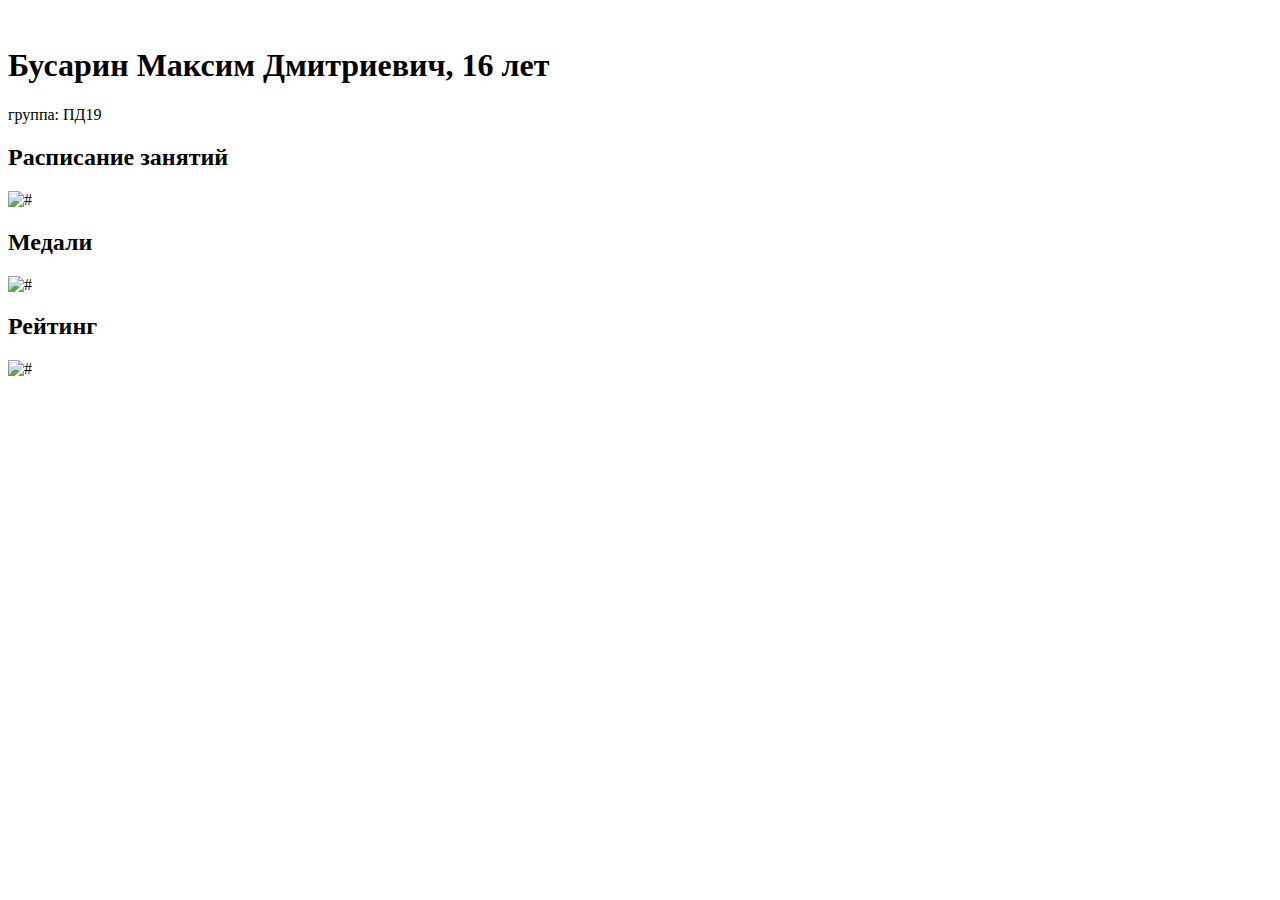
==== main.html @ 7e75bd86 "feat: edit name html and css" ====
<!DOCTYPE html>
<html lang="en">
<head>
    <meta charset="UTF-8">
    <meta http-equiv="X-UA-Compatible" content="IE=edge">
    <meta name="viewport" content="width=device-width, initial-scale=1.0">
    <link rel="stylesheet" href="style.css">
    <title>Главная страница</title>
</head>
<body>
    <header>
        <div class="header-block">
            <img class="header-block-icon" src="./img/photo_5285045305013824454_x (2).png" alt="">
            <div class="header-block-text">
                <h1 class="header-block-h1">Бусарин  Максим Дмитриевич, 16 лет </h1>
                <p class="header-block-p">группа: ПД19</p>
            </div>
        </div>
    </header>
    <nav>
        <div class="nav-content">
            <h2 class="nav-content-text">Расписание занятий</h2>
            <img class="nav-content-img" src="./img/Polygon 1.png" alt="#">
        </div>
        <div class="nav-line"></div>
        <div class="nav-content">
            <h2 class="nav-content-text">Медали</h2>
            <img class="nav-content-img" src="./img/Polygon 1.png" alt="#">
        </div>
        <div class="nav-line"></div>
        <div class="nav-content">
            <h2 class="nav-content-text">Рейтинг</h2>
            <img class="nav-content-img" src="./img/Polygon 1.png" alt="#">
        </div>
        <div class="nav-line"></div>
    </nav>
    <footer>
        <img class="footer-img" src="./img/Vector (1).png" alt="">
        <img class="footer-img" src="./img/Vector (2).png" alt="">
        <img class="footer-img" src="./img/Vector (3).png" alt="">
        <img class="footer-img" src="./img/Vector (4).png" alt="">
        <img class="footer-img" src="./img/Vector (5).png" alt="">
    </footer>
</body>
</html>
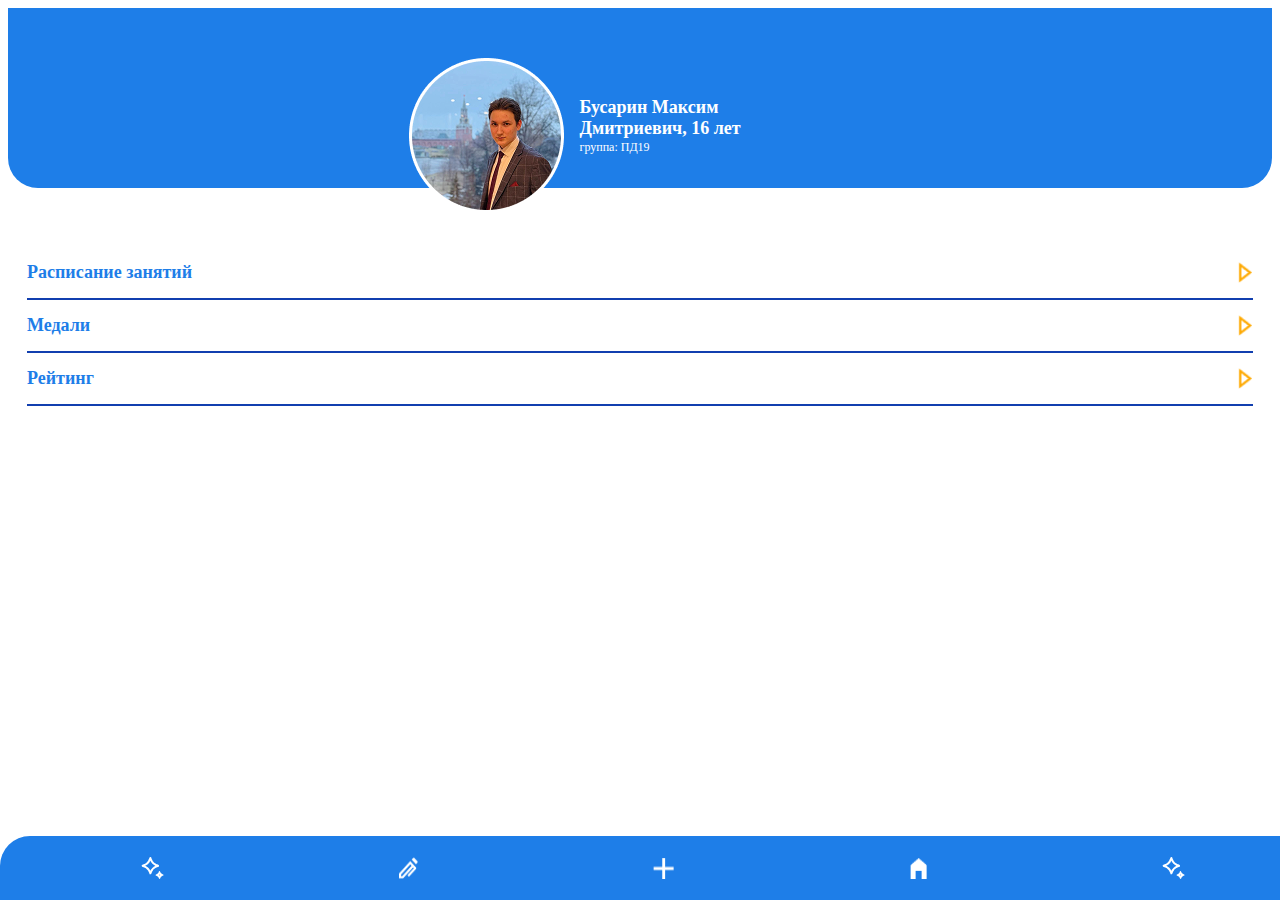
==== commit 55957bab: "feat: add profile" ====
--- a/main.html
+++ b/main.html
@@ -4,13 +4,13 @@
     <meta charset="UTF-8">
     <meta http-equiv="X-UA-Compatible" content="IE=edge">
     <meta name="viewport" content="width=device-width, initial-scale=1.0">
-    <link rel="stylesheet" href="style.css">
+    <link rel="stylesheet" href="./css/main.css">
     <title>Главная страница</title>
 </head>
 <body>
     <header>
         <div class="header-block">
-            <img class="header-block-icon" src="./img/photo_5285045305013824454_x (2).png" alt="">
+            <img class="header-block-icon" src="./images/photo_5285045305013824454_x (2).png" alt="">
             <div class="header-block-text">
                 <h1 class="header-block-h1">Бусарин  Максим Дмитриевич, 16 лет </h1>
                 <p class="header-block-p">группа: ПД19</p>
@@ -20,26 +20,26 @@
     <nav>
         <div class="nav-content">
             <h2 class="nav-content-text">Расписание занятий</h2>
-            <img class="nav-content-img" src="./img/Polygon 1.png" alt="#">
+            <img class="nav-content-img" src="./images/Polygon 1.png" alt="#">
         </div>
         <div class="nav-line"></div>
         <div class="nav-content">
             <h2 class="nav-content-text">Медали</h2>
-            <img class="nav-content-img" src="./img/Polygon 1.png" alt="#">
+            <img class="nav-content-img" src="./images/Polygon 1.png" alt="#">
         </div>
         <div class="nav-line"></div>
         <div class="nav-content">
             <h2 class="nav-content-text">Рейтинг</h2>
-            <img class="nav-content-img" src="./img/Polygon 1.png" alt="#">
+            <img class="nav-content-img" src="./images/Polygon 1.png" alt="#">
         </div>
         <div class="nav-line"></div>
     </nav>
     <footer>
-        <img class="footer-img" src="./img/Vector (1).png" alt="">
-        <img class="footer-img" src="./img/Vector (2).png" alt="">
-        <img class="footer-img" src="./img/Vector (3).png" alt="">
-        <img class="footer-img" src="./img/Vector (4).png" alt="">
-        <img class="footer-img" src="./img/Vector (5).png" alt="">
+        <img class="footer-img" src="./images/Vector (1).png" alt="">
+        <img class="footer-img" src="./images/Vector (2).png" alt="">
+        <img class="footer-img" src="./images/Vector (3).png" alt="">
+        <img class="footer-img" src="./images/Vector (4).png" alt="">
+        <img class="footer-img" src="./images/Vector (5).png" alt="">
     </footer>
 </body>
 </html>--- a/css/main.css
+++ b/css/main.css
@@ -0,0 +1,100 @@
+div, h1, p {
+    margin: 0;
+}
+
+
+header {
+    background-color: #1E7EE8;
+    max-height: 180px;
+    border-radius: 0  0 30px 30px;
+    margin-bottom: 59px;
+}
+
+.header-block {
+    display: flex;
+    position: relative;
+    justify-content: center;
+    padding-top: 50px;
+    min-width: 180px;
+    right: 25px;
+}
+
+.header-block-icon {
+    display: block;
+    position: relative;
+    background-size: cover;
+    background-repeat: no-repeat; 
+    background-position: center;
+    width: 155px;
+    height: 155px;
+    z-index: 100;
+}
+
+.header-block-text {
+    max-width: 242px;
+    margin-left: 16px;
+    z-index: 1;
+}
+
+.header-block-h1 {
+    line-height: 21px;
+    margin-top: 39px;
+    font-size: Inter;
+    font-size: 18px;
+    color: white;
+}
+
+.header-block-p {
+    color: rgb(255, 255, 255);
+    font-size: Inter;
+    font-size: 12px;
+    color: white;
+    margin-top: 1px;
+}
+
+.nav-content {
+    display: flex;
+    justify-content: center;
+    align-items: center;
+    margin-left: 19px;
+    margin-right: 19px;
+}
+
+.nav-content-text {
+    color: rgb(30, 126, 232);
+    font-family: Inter;
+    font-size: 18px;
+    font-weight: 900;
+    line-height: 21px;
+}
+
+.nav-content-img {
+    margin-left: auto;
+    width: 15px;
+    height: 21px;
+}
+
+.nav-line {
+    border: 1px solid rgb(17, 63, 175);
+    margin-left: 19px;
+    margin-right: 19px;
+}
+
+footer {
+    width: 100%;
+    position: fixed;
+    left: 0;
+    bottom: 0;
+    margin-top: 100%;
+    padding-top: 21px;
+    padding-bottom: 21px;
+    padding-left: 23px;
+    padding-right: 23px;
+    display: flex;
+    justify-content: space-around;
+    border-radius: 30px 30px 0px 0px;
+    background: rgb(30, 126, 232);
+    max-height: 66px;
+}
+
+
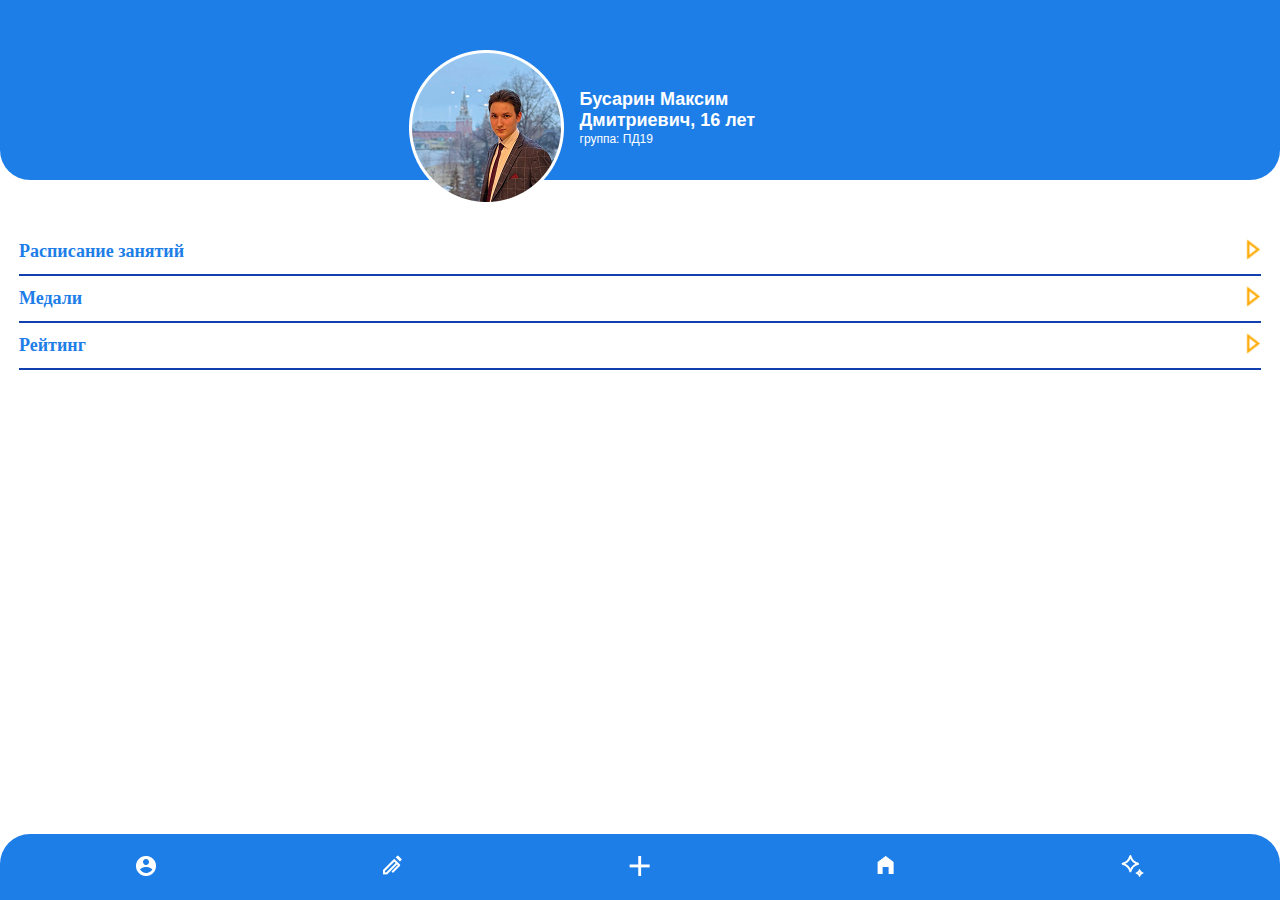
==== commit 2d0a82da: "feat: last edit pages" ====
--- a/main.html
+++ b/main.html
@@ -1,5 +1,6 @@
 <!DOCTYPE html>
 <html lang="en">
+
 <head>
     <meta charset="UTF-8">
     <meta http-equiv="X-UA-Compatible" content="IE=edge">
@@ -7,12 +8,13 @@
     <link rel="stylesheet" href="./css/main.css">
     <title>Главная страница</title>
 </head>
+
 <body>
     <header>
         <div class="header-block">
             <img class="header-block-icon" src="./images/photo_5285045305013824454_x (2).png" alt="">
             <div class="header-block-text">
-                <h1 class="header-block-h1">Бусарин  Максим Дмитриевич, 16 лет </h1>
+                <h1 class="header-block-h1">Бусарин Максим Дмитриевич, 16 лет </h1>
                 <p class="header-block-p">группа: ПД19</p>
             </div>
         </div>
@@ -20,26 +22,43 @@
     <nav>
         <div class="nav-content">
             <h2 class="nav-content-text">Расписание занятий</h2>
-            <img class="nav-content-img" src="./images/Polygon 1.png" alt="#">
+            <a href="timetable.html">
+                <img class="nav-content-img" src="./images/Polygon 1.png" alt="#">
+            </a>
         </div>
         <div class="nav-line"></div>
         <div class="nav-content">
             <h2 class="nav-content-text">Медали</h2>
-            <img class="nav-content-img" src="./images/Polygon 1.png" alt="#">
+            <a href="medals.html">
+                <img class="nav-content-img" src="./images/Polygon 1.png" alt="#">
+            </a>
         </div>
         <div class="nav-line"></div>
         <div class="nav-content">
             <h2 class="nav-content-text">Рейтинг</h2>
-            <img class="nav-content-img" src="./images/Polygon 1.png" alt="#">
+            <a href="raiting.html">
+                <img class="nav-content-img" src="./images/Polygon 1.png" alt="#">
+            </a>
         </div>
         <div class="nav-line"></div>
     </nav>
     <footer>
-        <img class="footer-img" src="./images/Vector (1).png" alt="">
-        <img class="footer-img" src="./images/Vector (2).png" alt="">
-        <img class="footer-img" src="./images/Vector (3).png" alt="">
-        <img class="footer-img" src="./images/Vector (4).png" alt="">
-        <img class="footer-img" src="./images/Vector (5).png" alt="">
+        <a href="index.html">
+            <img class="footer-img" src="./images/Vector.png" alt="#">
+        </a>
+        <a href="index.html">
+            <img class="footer-img" src="./images/Vector (2).png" alt="#">
+        </a>
+        <a href="index.html">
+            <img class="footer-img" src="./images/Vector (3).png" alt="#">
+        </a>
+        <a href="index.html">
+            <img class="footer-img" src="./images/Vector (4).png" alt="#">
+        </a>
+        <a href="index.html">
+            <img class="footer-img" src="./images/Vector (5).png" alt="#">
+        </a>
     </footer>
 </body>
+
 </html>--- a/css/main.css
+++ b/css/main.css
@@ -1,7 +1,12 @@
-div, h1, p {
+* {
     margin: 0;
+    padding: 0;
+    box-sizing: border-box;
 }
 
+body {
+    font-family: Arial, Helvetica, sans-serif;
+}
 
 header {
     background-color: #1E7EE8;
@@ -44,6 +49,10 @@
     color: white;
 }
 
+.nav-line {
+    margin: 10px 0px;
+}
+
 .header-block-p {
     color: rgb(255, 255, 255);
     font-size: Inter;
@@ -54,7 +63,7 @@
 
 .nav-content {
     display: flex;
-    justify-content: center;
+    justify-content: space-between;
     align-items: center;
     margin-left: 19px;
     margin-right: 19px;
